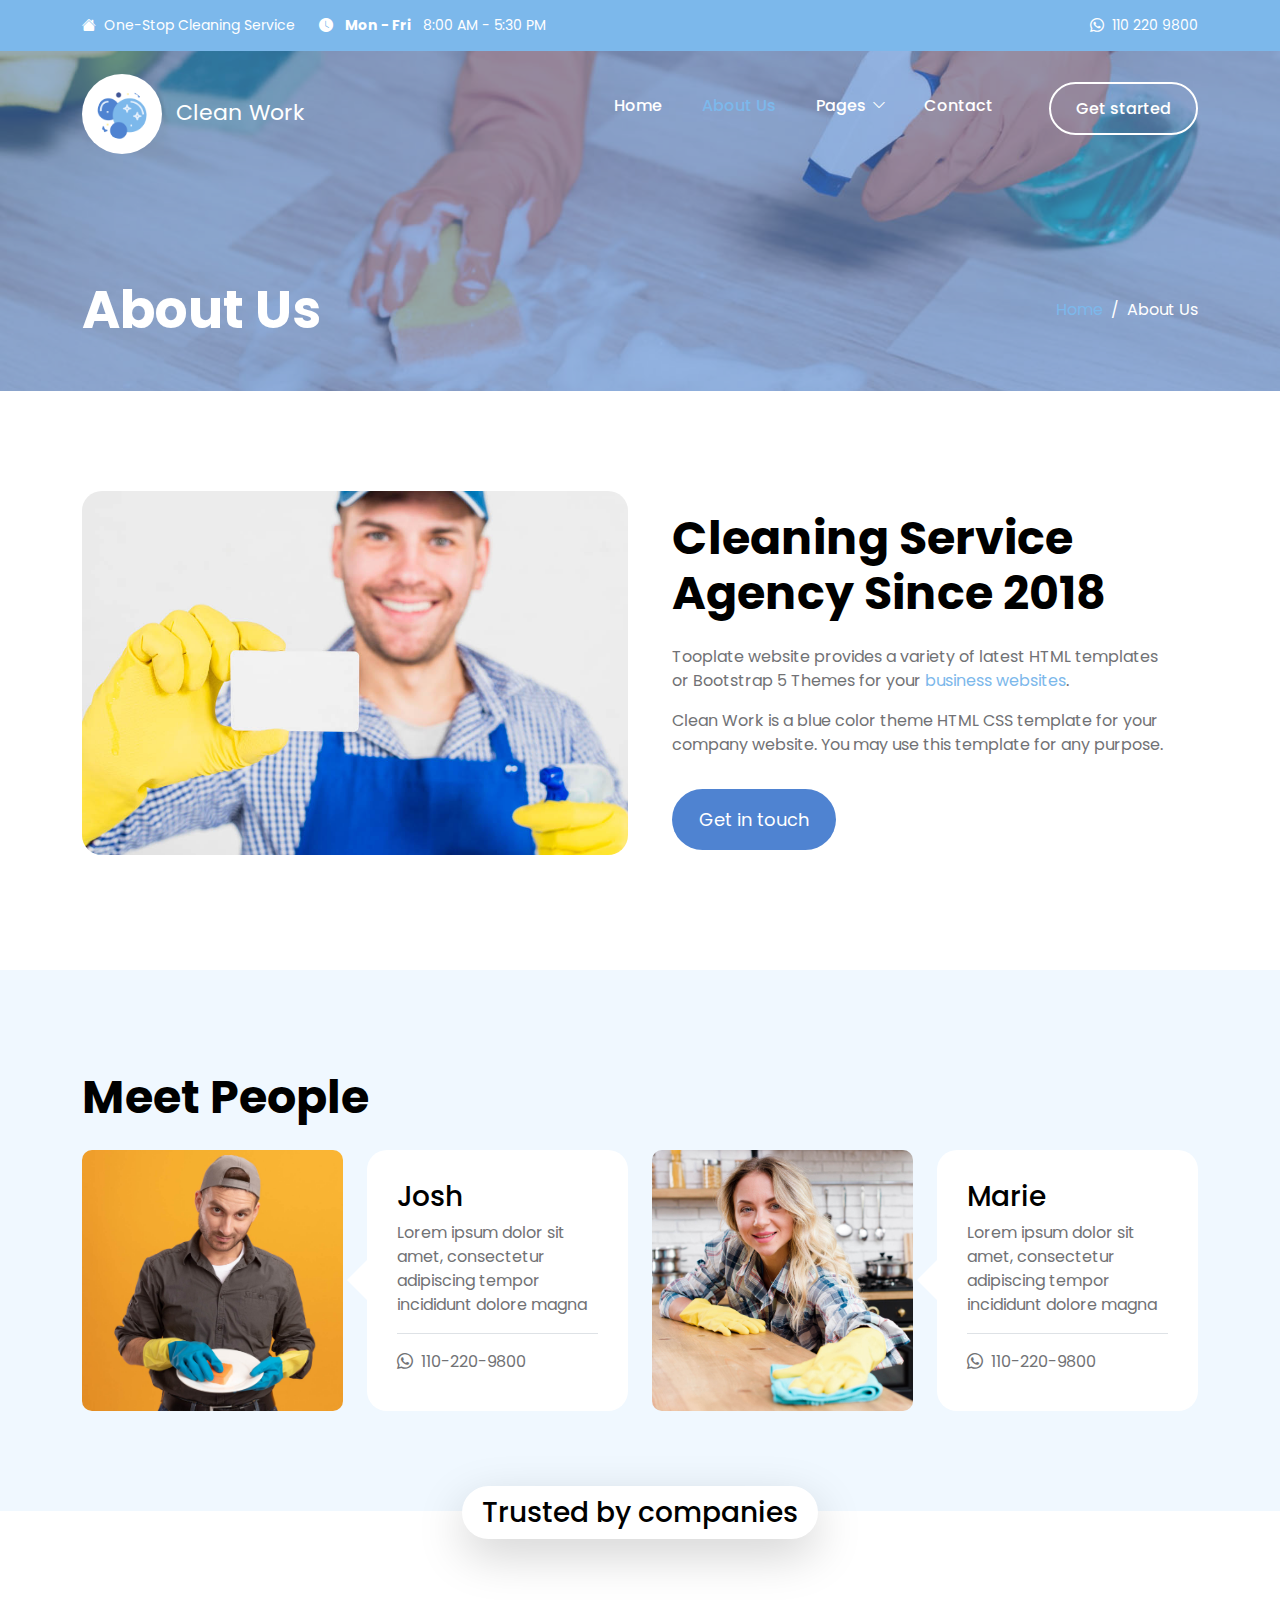
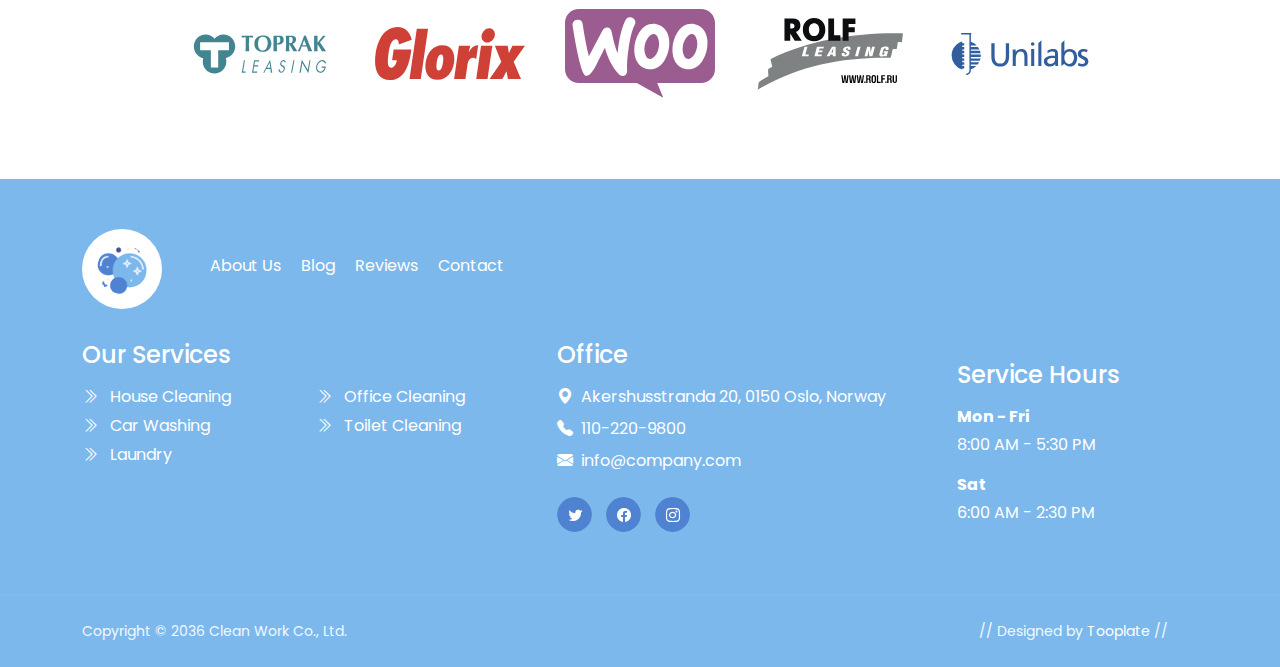
==== clearing/src/main/webapp/about.html @ 709fbcdf "등록" ====
<!doctype html>
<html lang="en">
    <head>
        <meta charset="utf-8">
        <meta name="viewport" content="width=device-width, initial-scale=1">

        <meta name="description" content="">
        <meta name="author" content="">

        <title>About Us | Bootstrap 5 Theme</title>

        <!-- CSS FILES -->        
        <link rel="preconnect" href="https://fonts.googleapis.com">
        
        <link rel="preconnect" href="https://fonts.gstatic.com" crossorigin>
        
        <link href="https://fonts.googleapis.com/css2?family=Poppins:ital,wght@0,400;0,500;0,700;1,400&display=swap" rel="stylesheet">

        <link href="css/bootstrap.min.css" rel="stylesheet">

        <link href="css/bootstrap-icons.css" rel="stylesheet">

        <link href="css/tooplate-clean-work.css" rel="stylesheet">
<!--

Tooplate 2132 Clean Work

https://www.tooplate.com/view/2132-clean-work

Free Bootstrap 5 HTML Template

-->
    </head>
    
    <body>

        <header class="site-header">
            <div class="container">
                <div class="row">
                    
                    <div class="col-lg-12 col-12 d-flex flex-wrap">
                        <p class="d-flex me-4 mb-0">
                            <i class="bi-house-fill me-2"></i>
                            One-Stop Cleaning Service
                        </p>

                        <p class="d-flex d-lg-block d-md-block d-none me-4 mb-0">
                            <i class="bi-clock-fill me-2"></i>
                            <strong class="me-2">Mon - Fri</strong> 8:00 AM - 5:30 PM
                        </p>

                        <p class="site-header-icon-wrap text-white d-flex mb-0 ms-auto">
                            <i class="site-header-icon bi-whatsapp me-2"></i>

                            <a href="tel: 110-220-9800" class="text-white">
                                110 220 9800
                            </a>
                        </p>
                    </div>

                </div>
            </div>
        </header>

        <nav class="navbar navbar-expand-lg">
            <div class="container">
                <a class="navbar-brand" href="index.html">
                    <img src="images/bubbles.png" class="logo img-fluid" alt="">

                    <span class="ms-2">Clean Work</span>
                </a>

                <button class="navbar-toggler" type="button" data-bs-toggle="collapse" data-bs-target="#navbarNav" aria-controls="navbarNav" aria-expanded="false" aria-label="Toggle navigation">
                    <span class="navbar-toggler-icon"></span>
                </button>

                <div class="collapse navbar-collapse" id="navbarNav">
                    <ul class="navbar-nav ms-auto">
                        <li class="nav-item">
                            <a class="nav-link" href="index.html">Home</a>
                        </li>

                        <li class="nav-item">
                            <a class="nav-link active" href="about.html">About Us</a>
                        </li>

                        <li class="nav-item dropdown">
                            <a class="nav-link dropdown-toggle" href="#section_5" id="navbarLightDropdownMenuLink" role="button" data-bs-toggle="dropdown" aria-expanded="false">Pages</a>

                            <ul class="dropdown-menu dropdown-menu-light" aria-labelledby="navbarLightDropdownMenuLink">
                                <li><a class="dropdown-item" href="services.html">Our Services</a></li>

                                <li><a class="dropdown-item" href="coming-soon.html">Coming Soon</a></li>

                                <li><a class="dropdown-item" href="page-404.html">Page 404</a></li>
                            </ul>
                        </li>

                        <li class="nav-item">
                            <a class="nav-link" href="contact.html">Contact</a>
                        </li>

                        <li class="nav-item ms-3">
                            <a class="nav-link custom-btn custom-border-btn custom-btn-bg-white btn" href="#">Get started</a>
                        </li>
                    </ul>
                </div>
            </div>
        </nav>

        <main>

            <section class="banner-section d-flex justify-content-center align-items-end">
                <div class="section-overlay"></div>

                <div class="container">
                    <div class="row">

                        <div class="col-lg-7 col-12">
                            <h1 class="text-white mb-lg-0">About Us</h1>
                        </div>

                        <div class="col-lg-4 col-12 d-flex justify-content-lg-end align-items-center ms-auto">
                            <nav aria-label="breadcrumb">
                                <ol class="breadcrumb justify-content-center">
                                    <li class="breadcrumb-item"><a href="index.html">Home</a></li>

                                    <li class="breadcrumb-item active" aria-current="page">About Us</li>
                                </ol>
                            </nav>
                        </div>

                    </div>
                </div>
            </section>
         

            <section class="section-padding">
                <div class="container">
                    <div class="row">

                        <div class="col-lg-6 col-12">
                            <img src="images/cleaning-concept-with-man-showing-business-card.jpg" class="featured-image img-fluid">
                        </div>

                        <div class="col-lg-6 col-12">
                            <div class="featured-block">
                                <h2 class="mb-4">Cleaning Service Agency Since 2018</h2>

                                <p>Tooplate website provides a variety of latest HTML templates or Bootstrap 5 Themes for your <a href="#">business websites</a>.</p>

                                <p>Clean Work is a blue color theme HTML CSS template for your company website. You may use this template for any purpose.</p>

                                <a class="custom-btn btn button button--atlas mt-3" href="contact.html">
                                    <span>Get in touch</span>
    
                                    <div class="marquee" aria-hidden="true">
                                        <div class="marquee__inner">
                                            <span>Get in touch</span>
                                            <span>Get in touch</span>
                                            <span>Get in touch</span>
                                            <span>Get in touch</span>
                                        </div>
                                    </div>
                                </a>
                            </div>
                        </div>

                    </div>
                </div>
            </section>


            <section class="team-section section-padding section-bg">
                <div class="container">
                    <div class="row">

                        <div class="col-lg-12 col-12">
                            <h2 class="mb-4">Meet People</h2>
                        </div>

                        <div class="col-lg-3 col-md-6 col-12 mb-lg-0 mb-md-5">
                            <img src="images/teams/young-cleaning-man-wearing-casual-clothes.jpg" class="team-image img-fluid">
                        </div>

                        <div class="col-lg-3 col-md-6 col-12 d-flex justify-content-lg-center mt-4 mt-lg-0 mt-md-0 mb-5 mb-lg-0">
                            <div class="team-info mx-auto mx-lg-0">
                                <h4 class="mb-2">Josh</h4>

                                <p>Lorem ipsum dolor sit amet, consectetur adipiscing tempor incididunt dolore magna</p>

                                <div class="border-top mt-3 pt-3">
                                    <p class="d-flex mb-0">
                                        <i class="bi-whatsapp me-2"></i>

                                        <a href="tel: 110-220-9800">
                                            110-220-9800
                                        </a>
                                    </p>
                                </div>
                            </div>
                        </div>

                        <div class="col-lg-3 col-md-6 col-12">
                            <img src="images/teams/happy-young-woman-wiping-kitchen-counter-wearing-yellow-gloves.jpg" class="team-image img-fluid">
                        </div>

                        <div class="col-lg-3 col-md-6 col-12 d-flex justify-content-lg-center mt-4 mt-lg-0 mt-md-0">
                            <div class="team-info mx-auto mx-lg-0">
                                <h4 class="mb-2">Marie</h4>

                                <p>Lorem ipsum dolor sit amet, consectetur adipiscing tempor incididunt dolore magna</p>

                                <div class="border-top mt-3 pt-3">
                                    <p class="d-flex mb-0">
                                        <i class="bi-whatsapp me-2"></i>

                                        <a href="tel: 110-220-9800">
                                            110-220-9800
                                        </a>
                                    </p>
                                </div>
                            </div>
                        </div>

                    </div>
                </div>
            </section>


            <section class="partners-section">
                <div class="container">
                    <div class="row justify-content-center align-items-center">

                        <div class="col-lg-12 col-12">
                            <h4 class="partners-section-title bg-white shadow-lg">Trusted by companies</h4>
                        </div>

                        <div class="col-lg-2 col-md-4 col-6">
                            <img src="images/partners/toprak-leasing.svg" class="partners-image img-fluid">
                        </div>

                        <div class="col-lg-2 col-md-4 col-6">
                            <img src="images/partners/glorix.svg" class="partners-image img-fluid">
                        </div>

                        <div class="col-lg-2 col-md-4 col-6">
                            <img src="images/partners/woocommerce.svg" class="partners-image img-fluid">
                        </div>

                        <div class="col-lg-2 col-md-4 col-6">
                            <img src="images/partners/rolf-leasing.svg" class="partners-image img-fluid">
                        </div>

                        <div class="col-lg-2 col-md-4 col-6">
                            <img src="images/partners/unilabs.svg" class="partners-image img-fluid">
                        </div>

                    </div>
                </div>
            </section>
        </main>

        <footer class="site-footer">
            <div class="container">
                <div class="row">

                    <div class="col-lg-12 col-12 d-flex align-items-center mb-4 pb-2">
                        <div>
                            <img src="images/bubbles.png" class="logo img-fluid" alt="">
                        </div>

                        <ul class="footer-menu d-flex flex-wrap ms-5">
                            <li class="footer-menu-item"><a href="#" class="footer-menu-link">About Us</a></li>

                            <li class="footer-menu-item"><a href="#" class="footer-menu-link">Blog</a></li>

                            <li class="footer-menu-item"><a href="#" class="footer-menu-link">Reviews</a></li>

                            <li class="footer-menu-item"><a href="#" class="footer-menu-link">Contact</a></li>
                        </ul>
                    </div>

                    <div class="col-lg-5 col-12 mb-4 mb-lg-0">
                        <h5 class="site-footer-title mb-3">Our Services</h5>

                        <ul class="footer-menu">
                            <li class="footer-menu-item">
                                <a href="#" class="footer-menu-link">
                                    <i class="bi-chevron-double-right footer-menu-link-icon me-2"></i>
                                    House Cleaning
                                </a>
                            </li>

                            <li class="footer-menu-item">
                                <a href="#" class="footer-menu-link">
                                    <i class="bi-chevron-double-right footer-menu-link-icon me-2"></i>
                                    Car Washing
                                </a>
                            </li>

                            <li class="footer-menu-item">
                                <a href="#" class="footer-menu-link">
                                    <i class="bi-chevron-double-right footer-menu-link-icon me-2"></i>
                                    Laundry
                                </a>
                            </li>

                            <li class="footer-menu-item">
                                <a href="#" class="footer-menu-link">
                                    <i class="bi-chevron-double-right footer-menu-link-icon me-2"></i>
                                    Office Cleaning
                                </a>
                            </li>

                            <li class="footer-menu-item">
                                <a href="#" class="footer-menu-link">
                                    <i class="bi-chevron-double-right footer-menu-link-icon me-2"></i>
                                    Toilet Cleaning
                                </a>
                            </li>
                        </ul>
                    </div>

                    <div class="col-lg-4 col-md-6 col-12 mb-4 mb-lg-0 mb-md-0">
                        <h5 class="site-footer-title mb-3">Office</h5>

                        <p class="text-white d-flex mt-3 mb-2">
                            <i class="bi-geo-alt-fill me-2"></i>
                            Akershusstranda 20, 0150 Oslo, Norway
                        </p>

                        <p class="text-white d-flex mb-2">
                            <i class="bi-telephone-fill me-2"></i>

                            <a href="tel: 110-220-9800" class="site-footer-link">
                                110-220-9800
                            </a>
                        </p>

                        <p class="text-white d-flex">
                            <i class="bi-envelope-fill me-2"></i>

                            <a href="mailto:info@company.com" class="site-footer-link">
                                info@company.com
                            </a>
                        </p>

                        <ul class="social-icon mt-4">
                            <li class="social-icon-item">
                                <a href="#" class="social-icon-link button button--skoll">
                                    <span></span>
                                    <span class="bi-twitter"></span>
                                </a>
                            </li>

                            <li class="social-icon-item">
                                <a href="#" class="social-icon-link button button--skoll">
                                    <span></span>
                                    <span class="bi-facebook"></span>
                                </a>
                            </li>

                            <li class="social-icon-item">
                                <a href="#" class="social-icon-link button button--skoll">
                                    <span></span>
                                    <span class="bi-instagram"></span>
                                </a>
                            </li>
                        </ul>
                    </div>

                    <div class="col-lg-3 col-md-6 col-6 mt-3 mt-lg-0 mt-md-0">
                        <div class="featured-block">
                            <h5 class="text-white mb-3">Service Hours</h5>

                            <strong class="d-block text-white mb-1">Mon - Fri</strong>

                            <p class="text-white mb-3">8:00 AM - 5:30 PM</p>

                            <strong class="d-block text-white mb-1">Sat</strong>

                            <p class="text-white mb-0">6:00 AM - 2:30 PM</p>
                        </div>
                    </div>
                </div>
            </div>

            <div class="site-footer-bottom">
                <div class="container">
                    <div class="row">

                        <div class="col-lg-6 col-12">
                            <p class="copyright-text mb-0">Copyright © 2036 Clean Work Co., Ltd.</p>
                        </div>
                        
                        <div class="col-lg-6 col-12 text-end">
                            <p class="copyright-text mb-0">
                            // Designed by <a href="https://www.tooplate.com" target="_parent">Tooplate</a> //</p>
                        </div>
                        
                    </div>
                </div>
            </div>
        </footer>

        <!-- JAVASCRIPT FILES -->
        <script src="js/jquery.min.js"></script>
        <script src="js/bootstrap.min.js"></script>
        <script src="js/jquery.backstretch.min.js"></script>
        <script src="js/counter.js"></script>
        <script src="js/countdown.js"></script>
        <script src="js/init.js"></script>
        <script src="js/modernizr.js"></script>
        <script src="js/animated-headline.js"></script>
        <script src="js/custom.js"></script>

    </body>
</html>
---- clearing/src/main/webapp/css/tooplate-clean-work.css ----
/*

Tooplate 2132 Clean Work

https://www.tooplate.com/view/2132-clean-work

*/



/*---------------------------------------
  CUSTOM PROPERTIES ( VARIABLES )             
-----------------------------------------*/
:root {
  --white-color:                  #ffffff;
  --primary-color:                #7cb8eb;
  --secondary-color:              #4f83d1;
  --section-bg-color:             #f0f8ff;
  --custom-btn-bg-color:          #4f83d1;
  --custom-btn-bg-hover-color:    #7cb8eb;
  --dark-color:                   #000000;
  --p-color:                      #717275;
  --border-color:                 #e9eaeb;
  --link-hover-color:             #4f83d1;

  --body-font-family:             'Poppins', sans-serif;

  --h1-font-size:                 52px;
  --h2-font-size:                 46px;
  --h3-font-size:                 32px;
  --h4-font-size:                 28px;
  --h5-font-size:                 24px;
  --h6-font-size:                 22px;
  --p-font-size:                  16px;
  --btn-font-size:                18px;
  --copyright-font-size:          14px;

  --border-radius-large:          100px;
  --border-radius-medium:         20px;
  --border-radius-small:          10px;

  --font-weight-normal:           400;
  --font-weight-medium:           500;
  --font-weight-bold:             700;
}

body {
  background-color: var(--white-color);
  font-family: var(--body-font-family); 
}


/*---------------------------------------
  TYPOGRAPHY               
-----------------------------------------*/

h2,
h3,
h4,
h5,
h6 {
  color: var(--dark-color);
}

h1,
h2,
h3,
h4,
h5,
h6 {
  font-weight: var(--font-weight-medium);
}

h1 {
  font-size: var(--h1-font-size);
  font-weight: var(--font-weight-bold);
}

h2 {
  font-size: var(--h2-font-size);
  font-weight: var(--font-weight-bold);
}

h3 {
  font-size: var(--h3-font-size);
}

h4 {
  font-size: var(--h4-font-size);
}

h5 {
  font-size: var(--h5-font-size);
}

h6 {
  font-size: var(--h6-font-size);
}

p {
  color: var(--p-color);
  font-size: var(--p-font-size);
  font-weight: var(--font-weight-normal);
}

ul li {
  color: var(--p-color);
  font-size: var(--p-font-size);
  font-weight: var(--font-weight-normal);
}

a, 
button {
  touch-action: manipulation;
  transition: all 0.3s;
}

a {
  display: inline-block;
  color: var(--primary-color);
  text-decoration: none;
}

a:hover {
  color: var(--link-hover-color);
}

b,
strong {
  font-weight: var(--font-weight-bold);
}

.page-404-title {
  color: var(--secondary-color);
  font-size: 10rem;
}


/*---------------------------------------
  SECTION               
-----------------------------------------*/
.section-padding {
  padding-top: 100px;
  padding-bottom: 100px;
}

.section-bg {
  background-color: var(--section-bg-color);
}

.section-overlay {
  background-color: var(--secondary-color);
  position: absolute;
  top: 0;
  left: 0;
  pointer-events: none;
  width: 100%;
  height: 100%;
  opacity: 0.6;
}

.testimonial-section .section-overlay {
  opacity: 0.85;
}

.section-overlay + .container {
  position: relative;
}


/*---------------------------------------
  ANIMATED HEADLINE               
-----------------------------------------*/
.cd-words-wrapper {
  display: inline-block;
  position: relative;
  text-align: left;
}

.cd-words-wrapper b {
  color: #e5e50f;
  display: inline-block;
  position: absolute;
  white-space: nowrap;
  left: 0;
  top: 0;
}

.cd-words-wrapper b.is-visible {
  position: relative;
}

.no-js .cd-words-wrapper b {
  opacity: 0;
}

.no-js .cd-words-wrapper b.is-visible {
  opacity: 1;
}

.cd-headline.rotate-1 .cd-words-wrapper {
  -webkit-perspective: 300px;
  -moz-perspective: 300px;
  perspective: 300px;
}

.cd-headline.rotate-1 b {
  opacity: 0;
  -webkit-transform-origin: 50% 100%;
  -moz-transform-origin: 50% 100%;
  -ms-transform-origin: 50% 100%;
  -o-transform-origin: 50% 100%;
  transform-origin: 50% 100%;
  -webkit-transform: rotateX(180deg);
  -moz-transform: rotateX(180deg);
  -ms-transform: rotateX(180deg);
  -o-transform: rotateX(180deg);
  transform: rotateX(180deg);
}

.cd-headline.rotate-1 b.is-visible {
  opacity: 1;
  -webkit-transform: rotateX(0deg);
  -moz-transform: rotateX(0deg);
  -ms-transform: rotateX(0deg);
  -o-transform: rotateX(0deg);
  transform: rotateX(0deg);
  -webkit-animation: cd-rotate-1-in 1.2s;
  -moz-animation: cd-rotate-1-in 1.2s;
  animation: cd-rotate-1-in 1.2s;
}

.cd-headline.rotate-1 b.is-hidden {
  -webkit-transform: rotateX(180deg);
  -moz-transform: rotateX(180deg);
  -ms-transform: rotateX(180deg);
  -o-transform: rotateX(180deg);
  transform: rotateX(180deg);
  -webkit-animation: cd-rotate-1-out 1.2s;
  -moz-animation: cd-rotate-1-out 1.2s;
  animation: cd-rotate-1-out 1.2s;
}

@-webkit-keyframes cd-rotate-1-in {
  0% {
    -webkit-transform: rotateX(180deg);
    opacity: 0;
  }
  35% {
    -webkit-transform: rotateX(120deg);
    opacity: 0;
  }
  65% {
    opacity: 0;
  }
  100% {
    -webkit-transform: rotateX(360deg);
    opacity: 1;
  }
}

@-moz-keyframes cd-rotate-1-in {
  0% {
    -moz-transform: rotateX(180deg);
    opacity: 0;
  }
  35% {
    -moz-transform: rotateX(120deg);
    opacity: 0;
  }
  65% {
    opacity: 0;
  }
  100% {
    -moz-transform: rotateX(360deg);
    opacity: 1;
  }
}

@keyframes cd-rotate-1-in {
  0% {
    -webkit-transform: rotateX(180deg);
    -moz-transform: rotateX(180deg);
    -ms-transform: rotateX(180deg);
    -o-transform: rotateX(180deg);
    transform: rotateX(180deg);
    opacity: 0;
  }
  35% {
    -webkit-transform: rotateX(120deg);
    -moz-transform: rotateX(120deg);
    -ms-transform: rotateX(120deg);
    -o-transform: rotateX(120deg);
    transform: rotateX(120deg);
    opacity: 0;
  }
  65% {
    opacity: 0;
  }
  100% {
    -webkit-transform: rotateX(360deg);
    -moz-transform: rotateX(360deg);
    -ms-transform: rotateX(360deg);
    -o-transform: rotateX(360deg);
    transform: rotateX(360deg);
    opacity: 1;
  }
}

@-webkit-keyframes cd-rotate-1-out {
  0% {
    -webkit-transform: rotateX(0deg);
    opacity: 1;
  }
  35% {
    -webkit-transform: rotateX(-40deg);
    opacity: 1;
  }
  65% {
    opacity: 0;
  }
  100% {
    -webkit-transform: rotateX(180deg);
    opacity: 0;
  }
}

@-moz-keyframes cd-rotate-1-out {
  0% {
    -moz-transform: rotateX(0deg);
    opacity: 1;
  }
  35% {
    -moz-transform: rotateX(-40deg);
    opacity: 1;
  }
  65% {
    opacity: 0;
  }
  100% {
    -moz-transform: rotateX(180deg);
    opacity: 0;
  }
}

@keyframes cd-rotate-1-out {
  0% {
    -webkit-transform: rotateX(0deg);
    -moz-transform: rotateX(0deg);
    -ms-transform: rotateX(0deg);
    -o-transform: rotateX(0deg);
    transform: rotateX(0deg);
    opacity: 1;
  }
  35% {
    -webkit-transform: rotateX(-40deg);
    -moz-transform: rotateX(-40deg);
    -ms-transform: rotateX(-40deg);
    -o-transform: rotateX(-40deg);
    transform: rotateX(-40deg);
    opacity: 1;
  }
  65% {
    opacity: 0;
  }
  100% {
    -webkit-transform: rotateX(180deg);
    -moz-transform: rotateX(180deg);
    -ms-transform: rotateX(180deg);
    -o-transform: rotateX(180deg);
    transform: rotateX(180deg);
    opacity: 0;
  }
}


/*---------------------------------------
  CUSTOM LINK               
-----------------------------------------*/
.link {
  cursor: pointer;
  position: relative;
  white-space: nowrap;
}

.link::before,
.link::after {
  position: absolute;
  width: 100%;
  height: 1px;
  background: currentColor;
  top: 100%;
  left: 0;
  pointer-events: none;
}

.link::before {
  content: '';
}

.link--herse::before {
  display: none;
}

.link__graphic {
  position: absolute;
  top: 0;
  left: 0;
  pointer-events: none;
  fill: none;
  stroke: var(--dark-color);
  stroke-width: 1px;
}

.link__graphic--stroke path {
  stroke-dasharray: 1;
  stroke-dashoffset: 1;
}

.link:hover .link__graphic--stroke path {
  stroke-dashoffset: 0;
}

.link__graphic--arc {
  top: 73%;
  left: -23%;
}

.link__graphic--arc path {
  transition: stroke-dashoffset 0.4s cubic-bezier(0.7, 0, 0.3, 1);
}

.link:hover .link__graphic--arc path {
  transition-timing-function: cubic-bezier(0.8, 1, 0.7, 1);
  transition-duration: 0.3s;
}

.button {
  display: inline-block;
  position: relative;
}

.button::before,
.button::after {
  position: absolute;
  top: 0;
  left: 0;
  width: 100%;
  height: 100%;
}

.button--atlas > span {
  display: inline-block;
}

.button--atlas:hover > span {
  opacity: 0;
}

.marquee {
  position: absolute;
  top: 0;
  left: 0;
  width: 100%;
  overflow: hidden;
  pointer-events: none;
}

.marquee__inner {
  width: fit-content;
  display: flex;
  position: relative;
  --offset: 1rem;
  --move-initial: calc(-25% + var(--offset));
  --move-final: calc(-50% + var(--offset));
  transform: translate3d(var(--move-initial), 0, 0);
  animation: marquee 1s linear infinite;
  animation-play-state: paused;
  opacity: 0;
}

.button--atlas:hover .marquee__inner {
  animation-play-state: running;
  opacity: 1;
  transition-duration: 0.4s;
}

.marquee span {
  text-align: center;
  white-space: nowrap;
  font-style: italic;
  padding: 15px;
}

@keyframes marquee {
  0% {
    transform: translate3d(var(--move-initial), 0, 0);
  }

  100% {
    transform: translate3d(var(--move-final), 0, 0);
  }
}

.button--pan {
  overflow: hidden;
}

.button--pan span {
  position: relative;
}

.button--pan::before {
  content: '';
  transition: transform 0.3s cubic-bezier(0.7, 0, 0.2, 1);
}

.button--pan:hover::before {
  background: transparent;
  transform: translate3d(0,-100%,0);
}


/*---------------------------------------
  CUSTOM BLOCK               
-----------------------------------------*/
.custom-block-wrap {
  position: relative;
}

.custom-block-wrap .custom-block {
  position: absolute;
  bottom: 0;
  right: 0;
}

.custom-block {
  background-color: var(--primary-color);
  border-radius: var(--border-radius-small);
  padding: 35px;
}

.custom-block .custom-icon,
.custom-block a {
  color: var(--white-color);
}


/*---------------------------------------
  CUSTOM ICON COLOR               
-----------------------------------------*/
.custom-icon {
  color: var(--secondary-color);
}

.bi-star-fill {
  color: var(--custom-btn-bg-color);
}


/*---------------------------------------
  AVATAR IMAGE - TESTIMONIAL               
-----------------------------------------*/
.avatar-image {
  border-radius: var(--border-radius-large);
  width: 60px;
  height: 60px;
  object-fit: cover;
}


/*---------------------------------------
  CUSTOM BUTTON               
-----------------------------------------*/
.custom-btn {
  background: var(--custom-btn-bg-color);
  border: 2px solid transparent;
  border-radius: var(--border-radius-large);
  color: var(--white-color);
  font-size: var(--btn-font-size);
  font-weight: var(--font-weight-normal);
  line-height: normal;
  transition: all 0.3s;
  padding: 15px 25px;
}

.navbar-expand-lg .navbar-nav .nav-link.custom-btn {
  margin-top: 8px;
  margin-right: 0;
  padding: 12px 25px;
}

.custom-btn:hover {
  background: var(--custom-btn-bg-hover-color);
  color: var(--white-color);
}

.custom-border-btn {
  background: transparent;
  border: 2px solid var(--custom-btn-bg-color);
  color: var(--custom-btn-bg-color);
}

.navbar-expand-lg .navbar-nav .nav-link.custom-btn:hover,
.custom-border-btn:hover {
  background: var(--custom-btn-bg-hover-color);
  border-color: transparent;
  color: var(--white-color);
}

.custom-btn-bg-white {
  border-color: var(--white-color);
  color: var(--white-color);
}


/*---------------------------------------
  NAVIGATION              
-----------------------------------------*/
.navbar {
  background: transparent;
  position: absolute;
  top: 49px;
  right: 0;
  left: 0;
  z-index: 9;
  padding-top: 20px;
  padding-bottom: 20px;
}

.navbar-brand,
.navbar-brand:hover {
  color: var(--white-color);
  font-size: var(--h6-font-size);
  font-weight: var(--font-weight-light);
}

.logo {
  background-color: var(--white-color);
  border-radius: var(--border-radius-large);
  width: 80px;
  height: 80px;
  padding: 15px;
}

.navbar-expand-lg .navbar-nav .nav-link {
  margin: 20px;
  padding: 0;
}

.navbar-nav .nav-link {
  display: inline-block;
  color: var(--white-color);
  font-size: var(--p-font-size);
  font-weight: var(--font-weight-medium);
  position: relative;
  padding-top: 15px;
  padding-bottom: 15px;
}

.navbar-nav .nav-link.active, 
.navbar-nav .nav-link:hover {
  background: transparent;
  color: var(--primary-color);
}

.dropdown-menu {
  background: var(--white-color);
  box-shadow: 0 1rem 3rem rgba(0,0,0,.175);
  border: 0;
  display: inherit;
  opacity: 0;
  min-width: 9rem;
  margin-top: 20px;
  padding: 13px 0 10px 0;
  transition: all 0.3s;
  pointer-events: none;
}

.dropdown-menu::before {
  content: "";
  width: 0;
  height: 0;
  border-left: 20px solid transparent;
  border-right: 20px solid transparent;
  border-bottom: 15px solid var(--white-color);
  position: absolute;
  top: -10px;
  left: 10px;
}

.dropdown-item {
  display: inline-block;
  color: var(--p-bg-color);
  font-size: var(--menu-font-size);
  font-weight: var(--font-weight-medium);
  position: relative;
  padding-top: 0;
  padding-bottom: 7px;
}

.dropdown-item.active, 
.dropdown-item:active,
.dropdown-item:focus, 
.dropdown-item:hover {
  background: transparent;
  color: var(--primary-color);
}

.dropdown-toggle::after {
  content: "\f282";
  display: inline-block;
  font-family: bootstrap-icons !important;
  font-size: var(--copyright-font-size);
  font-style: normal;
  font-weight: normal !important;
  font-variant: normal;
  text-transform: none;
  line-height: 1;
  vertical-align: -.125em;
  -webkit-font-smoothing: antialiased;
  -moz-osx-font-smoothing: grayscale;
  position: relative;
  left: 2px;
  border: 0;
}

@media screen and (min-width: 992px) {
  .dropdown:hover .dropdown-menu {
    opacity: 1;
    margin-top: 0;
    pointer-events: auto;
  }
}

.navbar-toggler {
  border: 0;
  padding: 0;
  cursor: pointer;
  margin: 0;
  width: 30px;
  height: 35px;
  outline: none;
}

.navbar-toggler:focus {
  outline: none;
  box-shadow: none;
}

.navbar-toggler[aria-expanded="true"] .navbar-toggler-icon {
  background: transparent;
}

.navbar-toggler[aria-expanded="true"] .navbar-toggler-icon:before,
.navbar-toggler[aria-expanded="true"] .navbar-toggler-icon:after {
  transition: top 300ms 50ms ease, -webkit-transform 300ms 350ms ease;
  transition: top 300ms 50ms ease, transform 300ms 350ms ease;
  transition: top 300ms 50ms ease, transform 300ms 350ms ease, -webkit-transform 300ms 350ms ease;
  top: 0;
}

.navbar-toggler[aria-expanded="true"] .navbar-toggler-icon:before {
  transform: rotate(45deg);
}

.navbar-toggler[aria-expanded="true"] .navbar-toggler-icon:after {
  transform: rotate(-45deg);
}

.navbar-toggler .navbar-toggler-icon {
  background: var(--dark-color);
  transition: background 10ms 300ms ease;
  display: block;
  width: 30px;
  height: 2px;
  position: relative;
}

.navbar-toggler .navbar-toggler-icon:before,
.navbar-toggler .navbar-toggler-icon:after {
  transition: top 300ms 350ms ease, -webkit-transform 300ms 50ms ease;
  transition: top 300ms 350ms ease, transform 300ms 50ms ease;
  transition: top 300ms 350ms ease, transform 300ms 50ms ease, -webkit-transform 300ms 50ms ease;
  position: absolute;
  right: 0;
  left: 0;
  background: var(--dark-color);
  width: 30px;
  height: 2px;
  content: '';
}

.navbar-toggler .navbar-toggler-icon::before {
  top: -8px;
}

.navbar-toggler .navbar-toggler-icon::after {
  top: 8px;
}


/*---------------------------------------
  SITE HEADER              
-----------------------------------------*/
.site-header {
  background: var(--primary-color);
  position: relative;
  z-index: 22;
  padding-top: 15px;
  padding-bottom: 15px;
}

.site-header p,
.site-header p a,
.site-header .social-icon-link {
  color: var(--white-color);
  font-size: var(--copyright-font-size);
}

.site-header .social-icon {
  text-align: right;
}

.site-header .social-icon-link {
  background: transparent;
  width: inherit;
  height: inherit;
  line-height: inherit;
  margin-right: 15px;
}

.site-header-icon {
  display: inline-block;
}


/*---------------------------------------
  HERO        
-----------------------------------------*/
.hero-section {
  position: relative;
  overflow: hidden;
  padding-top: 100px;
  padding-bottom: 100px;
  min-height: 680px;
}

.hero-section .container {
  position: relative;
  z-index: 2;
}

.hero-section svg {
  position: absolute;
  bottom: -50px;
  right: 0;
  left: 0;
  pointer-events: none;
}

@media screen and (min-width: 991px) {
  .hero-section-full-height {
    height: 85vh;
  }
}


/*---------------------------------------
  INTRO        
-----------------------------------------*/
.intro-section {
  padding-top: 50px;
}


/*---------------------------------------
  BANNER        
-----------------------------------------*/
.banner-section {
  background-image: url('../images/high-angle-woman-cleaning-floors.jpg');
  background-repeat: no-repeat;
  background-position: center;
  background-size: cover;
  position: relative;
  overflow: hidden;
  min-height: 340px;
  padding-top: 100px;
  padding-bottom: 50px;
}

.banner-section .breadcrumb {
  margin-bottom: 0;
}

.breadcrumb-item+.breadcrumb-item::before,
.breadcrumb-item.active {
  color: var(--white-color);
}


/*---------------------------------------
  COUNTDOWN              
-----------------------------------------*/
.countdown-section {
  position: relative;
}

.countdown-section-title {
  position: absolute;
  top: 0;
  right: 0;
  bottom: 0;
}

.countdown {
  text-align: center;
  padding-left: 0;
}

.countdown-item {
  list-style: none;
  flex: 0 0 13%;
  margin: 15px;
}

.countdown-text {
  background: var(--section-bg-color);
  border-radius: 6px;
  color: var(--secondary-color);
  font-size: var(--p-font-size);
  position: relative;
  padding: 4px 8px;
}

.countdown-text::before {
  content: "";
  display: block;
  margin: auto;
  width: 0;
  height: 0;
  border-bottom: 5px solid var(--section-bg-color);
  border-right: 5px solid transparent;
  border-left: 5px solid transparent;
  position: absolute;
  top: -5px;
  right: 0;
  left: 0;
}


/*---------------------------------------
  FEATURED              
-----------------------------------------*/
.featured-image {
  border-radius: var(--border-radius-medium);
}

.featured-block {
  padding: 20px;
}


/*---------------------------------------
  ABOUT              
-----------------------------------------*/
.about-image,
.gallery-image {
  border-radius: var(--border-radius-medium);
}

.team-info {
  background: var(--white-color);
  border-radius: var(--border-radius-medium);
  position: relative;
  padding: 30px;
}

.team-info p {
  margin-bottom: 0;
}

.team-info::before {
  content: "";
  display: block;
  margin: auto;
  width: 0;
  height: 0;
  border-right: 20px solid var(--white-color);
  border-top: 20px solid transparent;
  border-bottom: 20px solid transparent;
  position: absolute;
  left: -20px;
  top: 0;
  bottom: 0;
}

.gallery-image {
  transition: all 0.3s;
}

.gallery-image:hover {
  transform: scale(1.02);
}


/*---------------------------------------
  SERVICES              
-----------------------------------------*/
.services-thumb {
  background-color: var(--white-color);
  border-radius: var(--border-radius-small);
  position: relative;
  overflow: hidden;
  margin-bottom: 24px;
  padding: 30px;
}

.services-thumb.section-bg {
  background: var(--section-bg-color);
}

.services-detail-section .services-image {
  aspect-ratio: 0;
}

.services-image-wrap {
  border-radius: var(--border-radius-small);
  position: relative;
  overflow: hidden;
}

.services-image-wrap:hover .services-image-hover {
  opacity: 1;
}

.services-title-link {
  display: block;
}

.services-image,
.team-image {
  border-radius: var(--border-radius-small);
  display: block;
  aspect-ratio: 1;
  object-fit: cover;
  transition: all 0.5s;
}

.services-image-hover {
  position: absolute;
  top: 0;
  right: 0;
  bottom: 0;
  left: 0;
  opacity: 0;
}

.services-icon-wrap {
  background: var(--secondary-color);
  color: var(--white-color);
  font-size: var(--h3-font-size);
  position: absolute;
  bottom: 0;
  right: 0;
  left: 0;
  transition: opacity 0.5s;
  padding: 8px 12px;
}

.services-icon-wrap .button--skoll {
  width: 100%;
  height: 100%;
}


/*---------------------------------------
  TESTIMONIAL              
-----------------------------------------*/
.testimonial-section {
  background-image: url('../images/coffe-shop-with-wooden-walls-unfocused.jpg');
  background-repeat: no-repeat;
  background-position: center;
  background-size: cover;
  position: relative;
}

.testimonial-section .featured-block {
  background-color: var(--primary-color);
  border-radius: var(--border-radius-medium);
  margin-bottom: 24px;
  padding: 30px;
}

.testimonial-section .featured-block h4,
.testimonial-section .featured-block p {
  color: var(--white-color);
}



/*---------------------------------------
  PARTNERS              
-----------------------------------------*/
.partners-section {
  text-align: center;
  padding-top: 25px;
  padding-bottom: 50px;
}

.partners-section-title {
  border-radius: var(--border-radius-large);
  display: inline-block;
  position: relative;
  bottom: 50px;
  margin-bottom: -50px;
  padding: 10px 20px;
}

.partners-image {
  display: block;
  width: 150px;
  margin: auto;
  transition: all 0.3s;
}

.partners-image:hover {
  transform: scale(1.05);
}


/*---------------------------------------
  COUNTER NUMBERS              
-----------------------------------------*/
.counter-thumb {
  margin: 20px;
  margin-top: 0;
}

.counter-number {
  color: var(--secondary-color);
  display: block;
}

.counter-number,
.counter-number-text {
  color: var(--secondary-color);
  font-size: var(--h1-font-size);
  font-weight: var(--font-weight-bold);
  line-height: normal;
}


/*---------------------------------------
  CONTACT               
-----------------------------------------*/
.contact-section {
  background: var(--white-color);
}

.contact-form {
  background: var(--section-bg-color);
  border-radius: var(--border-radius-small);
  padding: 40px;
}

.contact-info {
  background: var(--white-color);
  border-radius: var(--border-radius-medium);
  display: inline-block;
  margin-top: 20px;
  padding: 40px;
}

.team-info a,
.contact-info h5,
.contact-info h5 a {
  color: var(--p-color);
}

.team-info a:hover,
.contact-info h5 a:hover {
  color: var(--link-hover-color);
}


/*---------------------------------------
  CUSTOM FORM               
-----------------------------------------*/
.custom-form .form-control,
.input-group-file {
  color: var(--p-color);
  margin-bottom: 24px;
  padding-top: 13px;
  padding-bottom: 13px;
  outline: none;
}

.custom-form .form-control:hover,
.custom-form .form-control:focus {
  border-color: var(--secondary-color);
}

.custom-form label {
  margin-bottom: 10px;
}

.custom-form .form-check-group {
  margin-bottom: 20px;
}

.donate-form .form-check-group-donation-frequency {
  padding-right: 0;
}

.form-check-group-donation-frequency + .form-check-group-donation-frequency {
  padding-right: 12px;
  padding-left: 0;
}

.form-check-group-donation-frequency .form-check-label {
  font-weight: var(--font-weight-medium);
}

#DonationFrequencyOne {
  border-top-right-radius: 0;
  border-bottom-right-radius: 0;
}

#DonationFrequencyMonthly {
  border-top-left-radius: 0;
  border-bottom-left-radius: 0;
}

.custom-form .form-check-radio {
  position: relative;
  height: 100%;
  padding-left: 0;
}

.custom-form .input-group-text {
  background: var(--secondary-color);
  border: 0;
  color: var(--white-color);
}

.custom-form .form-check-radio .form-check-label {
  position: absolute;
  top: 50%;
  left: 50%;
  transform: translate(-50%, -50%);
  text-align: center;
}

.form-check-radio .form-check-input[type=radio] {
  background-color: var(--section-bg-color);
  border-radius: .25rem;
  border: 0;
  box-shadow: none;
  outline: none;
  width: 100%;
  margin-top: 0;
  margin-left: 0;
  padding: 25px 50px;
  transition: all 0.3s;
}

.form-check-radio .form-check-input:checked[type=radio] {
  background-image: none;
}

.form-check-radio .form-check-input:checked[type=radio] + .form-check-label,
.form-check-radio .form-check-input:hover + .form-check-label,
.form-check-radio .form-check-input:checked + .form-check-label {
  color: var(--white-color);
}

.form-check-radio .form-check-input:hover,
.form-check-radio .form-check-input:checked {
  background-color: var(--secondary-color);
  border-color: var(--white-color);
}

.input-group-file {
  border-radius: .25rem;
  padding: 13px .75rem;
}

.input-group-file input[type=file] {
  width: 0.1px;
  height: 0.1px;
  opacity: 0;
  overflow: hidden;
  position: absolute;
  z-index: -1;
  padding: 0;
}

.input-group-file .input-group-text {
  background: transparent;
  color: inherit;
  margin-bottom: 0;
  padding: 0;
}

.custom-form button[type="submit"] {
  background: var(--custom-btn-bg-color);
  border: none;
  border-radius: var(--border-radius-large);
  color: var(--white-color);
  font-size: var(--p-font-size);
  font-weight: var(--font-weight-medium);
  transition: all 0.3s;
  margin-bottom: 0;
}

.custom-form button[type="submit"]:hover,
.custom-form button[type="submit"]:focus {
  background: var(--custom-btn-bg-hover-color);
  border-color: transparent;
}

.consulting-form {
  background: var(--white-color);
  border-radius: var(--border-radius-medium);
  position: relative;
  overflow: hidden;
  padding: 45px;
}

.consulting-form-header .form-icon {
  font-size: var(--h2-font-size);
  color: var(--white-color);
}


/*---------------------------------------
  SITE FOOTER              
-----------------------------------------*/
.site-footer {
  background-color: var(--primary-color);
  padding-top: 50px;
}

.site-footer-bottom {
  border-top: 1px solid #7fbcf0;
  position: relative;
  z-index: 2;
  margin-top: 50px;
  padding-top: 25px;
  padding-bottom: 25px;
}

.site-footer .logo {
  background-color: var(--white-color);
  border-radius: var(--border-radius-large);
  width: 80px;
  height: 80px;
  object-fit: cover;
  padding: 15px;
}

.site-footer-title,
.site-footer-link {
  color: var(--white-color);
}

.copyright-text {
  color: var(--section-bg-color);
  font-size: var(--copyright-font-size);
  margin-right: 30px;
}

.site-footer .custom-btn {
  font-size: var(--copyright-font-size);
}

.site-footer .custom-btn:hover {
  background: var(--primary-color);
}

.site-footer-bottom a {
	color: var(--white-color);
}

.site-footer-bottom a:hover {
	color: var(--link-hover-color);
}


/*---------------------------------------
  FOOTER MENU               
-----------------------------------------*/
.footer-menu {
  column-count: 2;
  margin: 0;
  padding: 0;
}

.footer-menu-item {
  list-style: none;
  display: block;
}

.footer-menu-link {
  font-size: var(--p-font-size);
  color: var(--white-color);
  display: inline-block;
  vertical-align: middle;
  margin-right: 20px;
  margin-bottom: 5px;
}


/*---------------------------------------
  SOCIAL ICON               
-----------------------------------------*/
.social-icon {
  margin: 0;
  padding: 0;
}

.social-icon-item {
  list-style: none;
  display: inline-block;
  vertical-align: top;
}

.social-icon-link {
  background: #7fbcf0;
  border-radius: var(--border-radius-large);
  color: var(--white-color);
  font-size: var(--copyright-font-size);
  display: block;
  margin-right: 10px;
  text-align: center;
  width: 35px;
  height: 35px;
  line-height: 36px;
}

.social-icon-link:hover {
  background: var(--primary-color);
  color: var(--white-color);
}

.button--skoll {
  overflow: hidden;
  border-radius: 50%;
  color: var(--white-color);
  width: 35px;
  height: 35px;
}

.button--skoll span {
  display: block;
  position: relative;
}

.button--skoll > span {
  overflow: hidden;
}

.button--skoll:hover > span > span {
  animation: MoveUpInitial 0.2s forwards, MoveUpEnd 0.2s forwards 0.2s;
}

.button--skoll::before {
  content: '';
  background: var(--custom-btn-bg-color);
  width: 100%;
  height: 0;
  padding-bottom: 100%;
  border-radius: 50%;
  transform: translate3d(0,0,0);
  transition: transform 0.3s;
  transition-timing-function: cubic-bezier(0.7, 0, 0.2, 1);
}

.button--skoll:hover::before {
  transform: translate3d(0,100%,0);
}


/*---------------------------------------
  RESPONSIVE STYLES               
-----------------------------------------*/
@media screen and (min-width: 1600px) {
  .intro-section {
    padding-top: 0;
  }
}

@media screen and (max-width: 991px) {
  h1 {
    font-size: 42px;
  }

  h2 {
    font-size: 36px;
  }

  h3 {
    font-size: 32px;
  }

  h4 {
    font-size: 28px;
  }

  h5 {
    font-size: 20px;
  }

  h6 {
    font-size: 18px;
  }

  .section-padding {
    padding-top: 50px;
    padding-bottom: 50px;
  }

  .team-section {
    padding-bottom: 80px;
  }

  .navbar {
    background-color: var(--white-color);
    padding-top: 5px;
    padding-bottom: 5px;
  }

  .navbar-brand,
  .navbar-brand:hover {
    color: var(--primary-color);
  }

  .navbar-nav .nav-link {
    color: var(--p-color);
  }

  .navbar-expand-lg .navbar-nav {
    padding-bottom: 30px;
  }

  .navbar-expand-lg .navbar-nav .nav-link {
    margin: 8px 20px;
  }

  .navbar-expand-lg .navbar-nav .nav-link.custom-btn {
    background-color: var(--custom-btn-bg-color);
    color: var(--white-color);
    margin-left: 0;
  }

  .navbar-nav .dropdown-menu {
    position: relative;
    left: 20px;
    opacity: 1;
    pointer-events: auto;
    max-width: 100px;
    margin-top: 10px;
    margin-bottom: 15px;
  }

  .custom-block-wrap .custom-block {
    right: 12px;
  }

  .site-footer {
    padding-top: 50px;
  }

  .copyright-text-wrap {
    justify-content: center;
  }

  .site-footer-bottom {
    text-align: center;
    margin-top: 50px;
  }

  .site-footer-bottom .footer-menu {
    margin-top: 10px;
    margin-bottom: 10px;
  }
}

@media screen and (max-width: 767px) {

  .custom-btn {
    font-size: 14px;
    padding: 10px 20px;
  }

  .hero-section svg {
    bottom: 0;
  }

  .team-info::before {
    border-top: 0;
    border-bottom: 20px solid var(--white-color);
    border-left: 20px solid transparent;
    border-right: 20px solid transparent;
    top: -20px;
    bottom: auto;
    right: 0;
    left: 0;
  }
}

@media screen and (max-width: 480px) {
  h1 {
    font-size: 40px;
  }

  h2 {
    font-size: 28px;
  }

  h3 {
    font-size: 26px;
  }

  h4 {
    font-size: 22px;
  }

  h5 {
    font-size: 20px;
  }
}
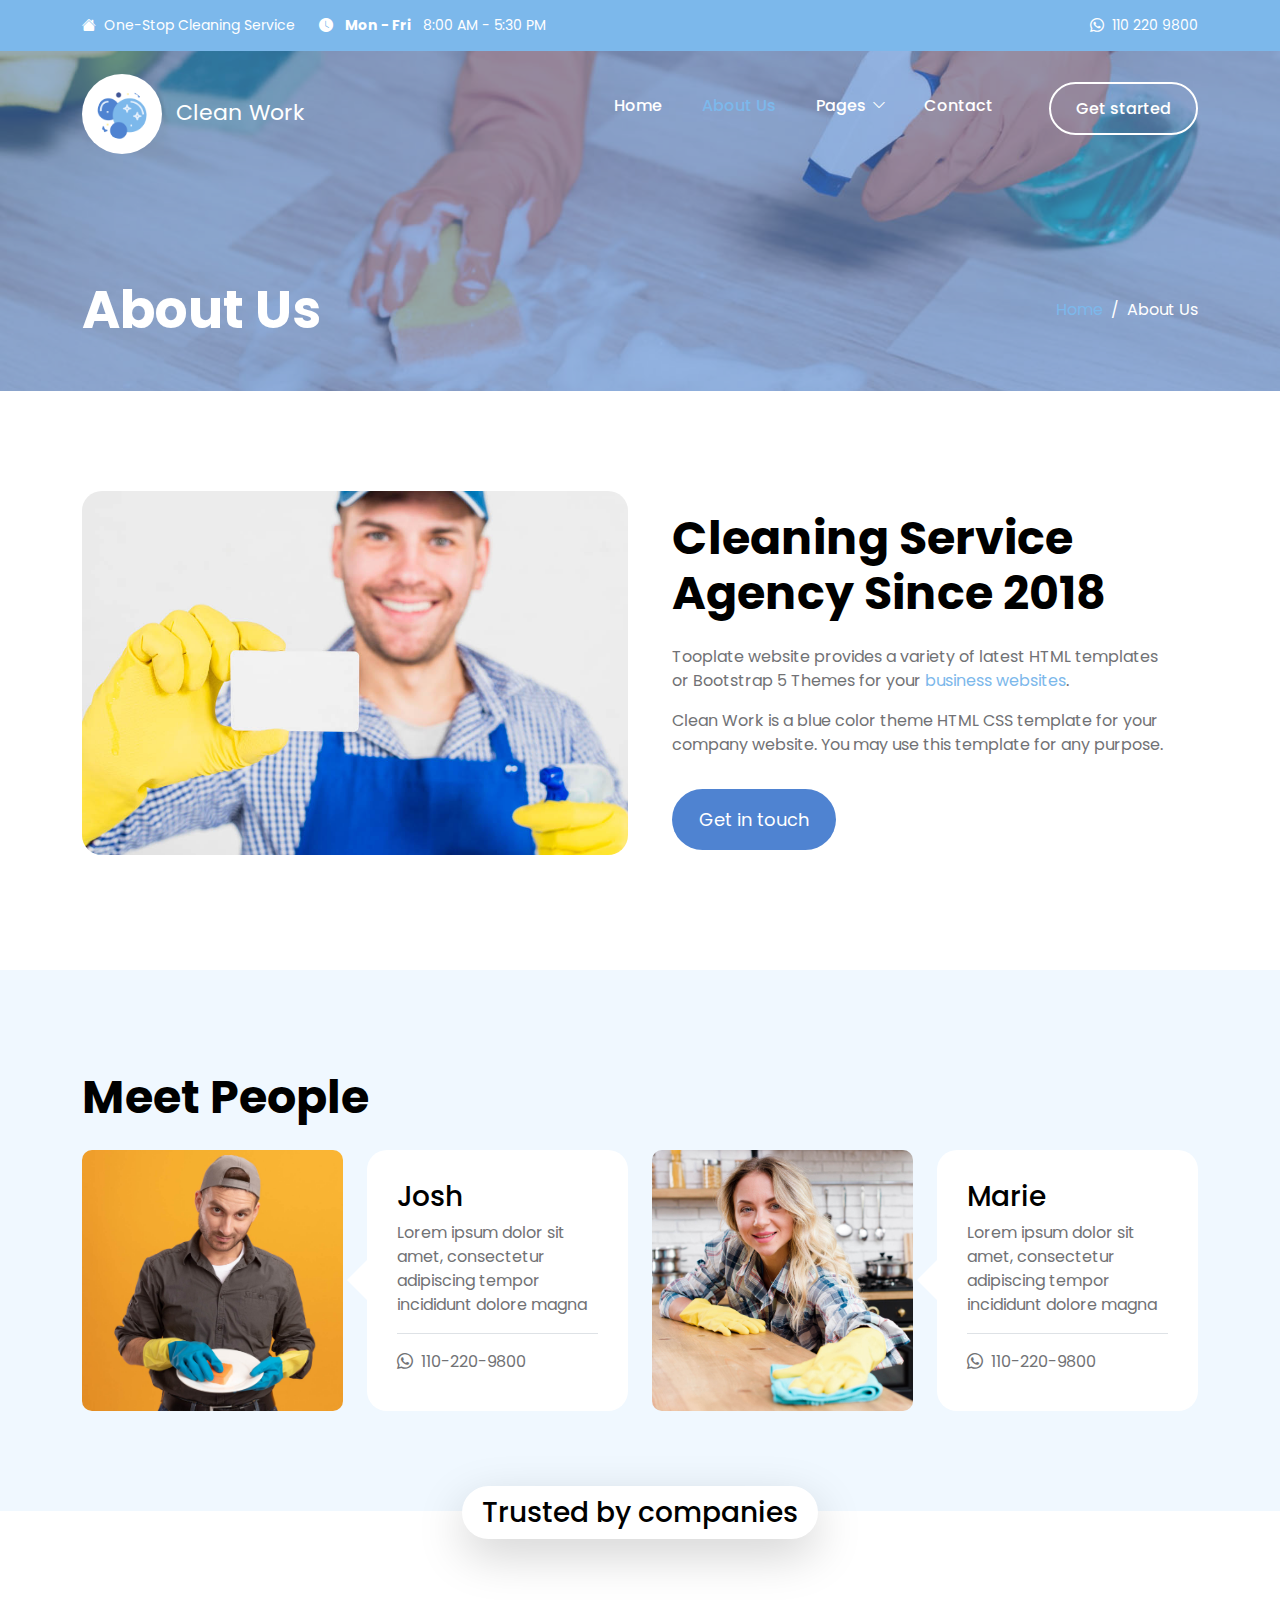
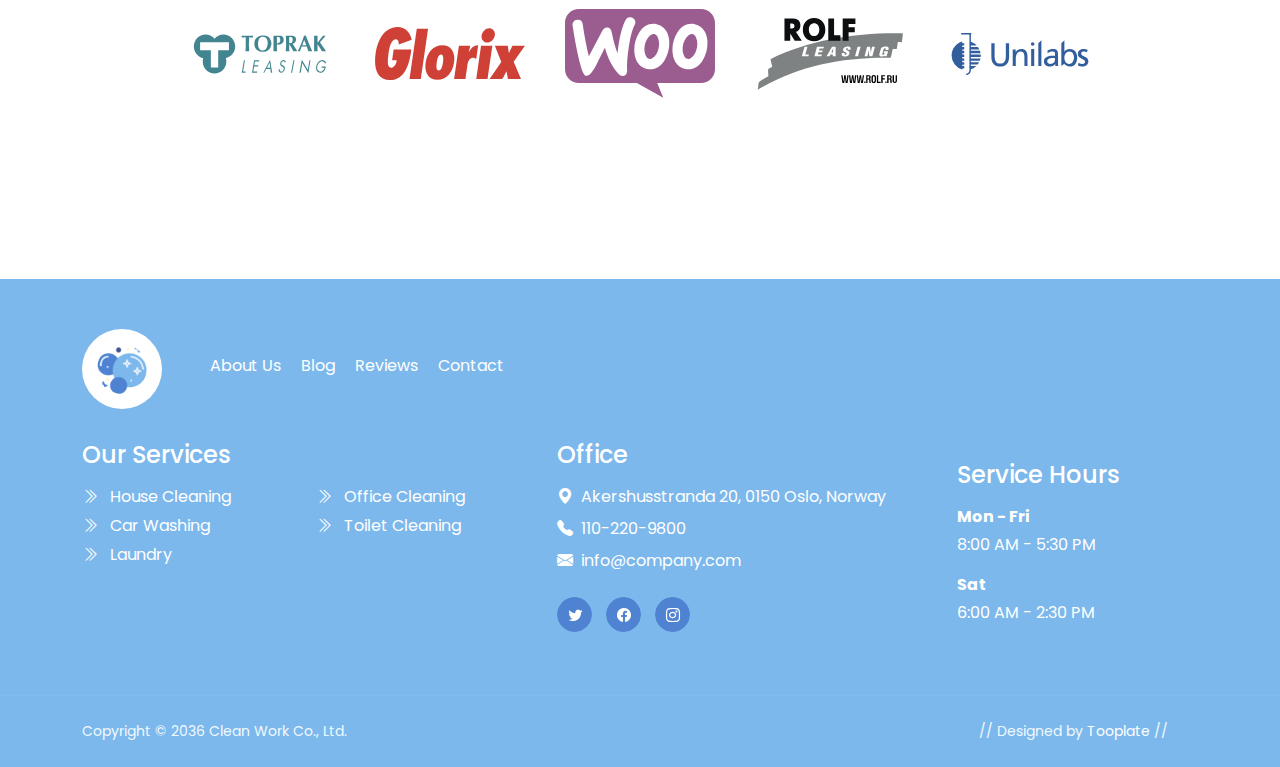
==== commit d0fc8389: "Merge branch 'master' of https://github.com/2022-SMHRD-KDT-DCX-BigData-6/criring.git" ====
--- a/clearing/src/main/webapp/about.html
+++ b/clearing/src/main/webapp/about.html
@@ -64,7 +64,7 @@
 
         <nav class="navbar navbar-expand-lg">
             <div class="container">
-                <a class="navbar-brand" href="index.html">
+                <a class="navbar-brand" href="index.jsp">
                     <img src="images/bubbles.png" class="logo img-fluid" alt="">
 
                     <span class="ms-2">Clean Work</span>
@@ -77,7 +77,7 @@
                 <div class="collapse navbar-collapse" id="navbarNav">
                     <ul class="navbar-nav ms-auto">
                         <li class="nav-item">
-                            <a class="nav-link" href="index.html">Home</a>
+                            <a class="nav-link" href="index.jsp">Home</a>
                         </li>
 
                         <li class="nav-item">
@@ -123,7 +123,7 @@
                         <div class="col-lg-4 col-12 d-flex justify-content-lg-end align-items-center ms-auto">
                             <nav aria-label="breadcrumb">
                                 <ol class="breadcrumb justify-content-center">
-                                    <li class="breadcrumb-item"><a href="index.html">Home</a></li>
+                                    <li class="breadcrumb-item"><a href="index.jsp">Home</a></li>
 
                                     <li class="breadcrumb-item active" aria-current="page">About Us</li>
                                 </ol>
